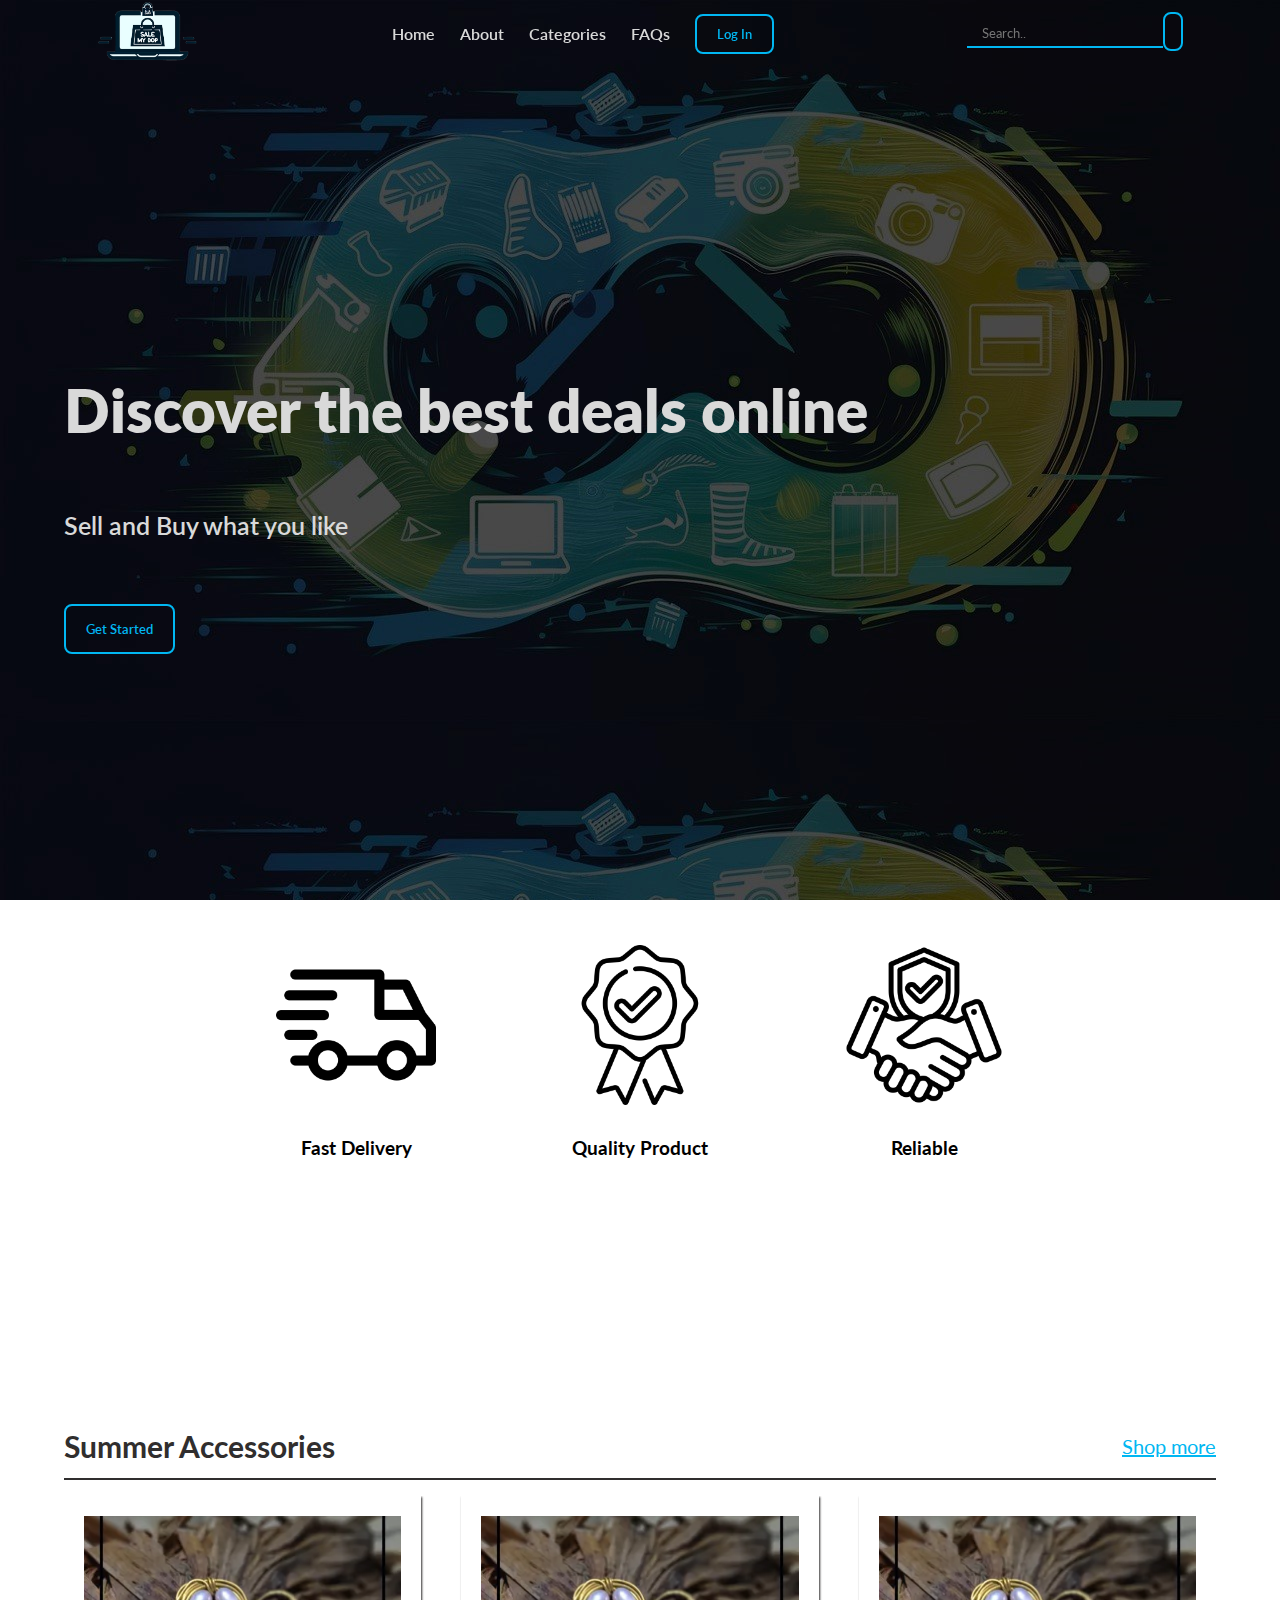
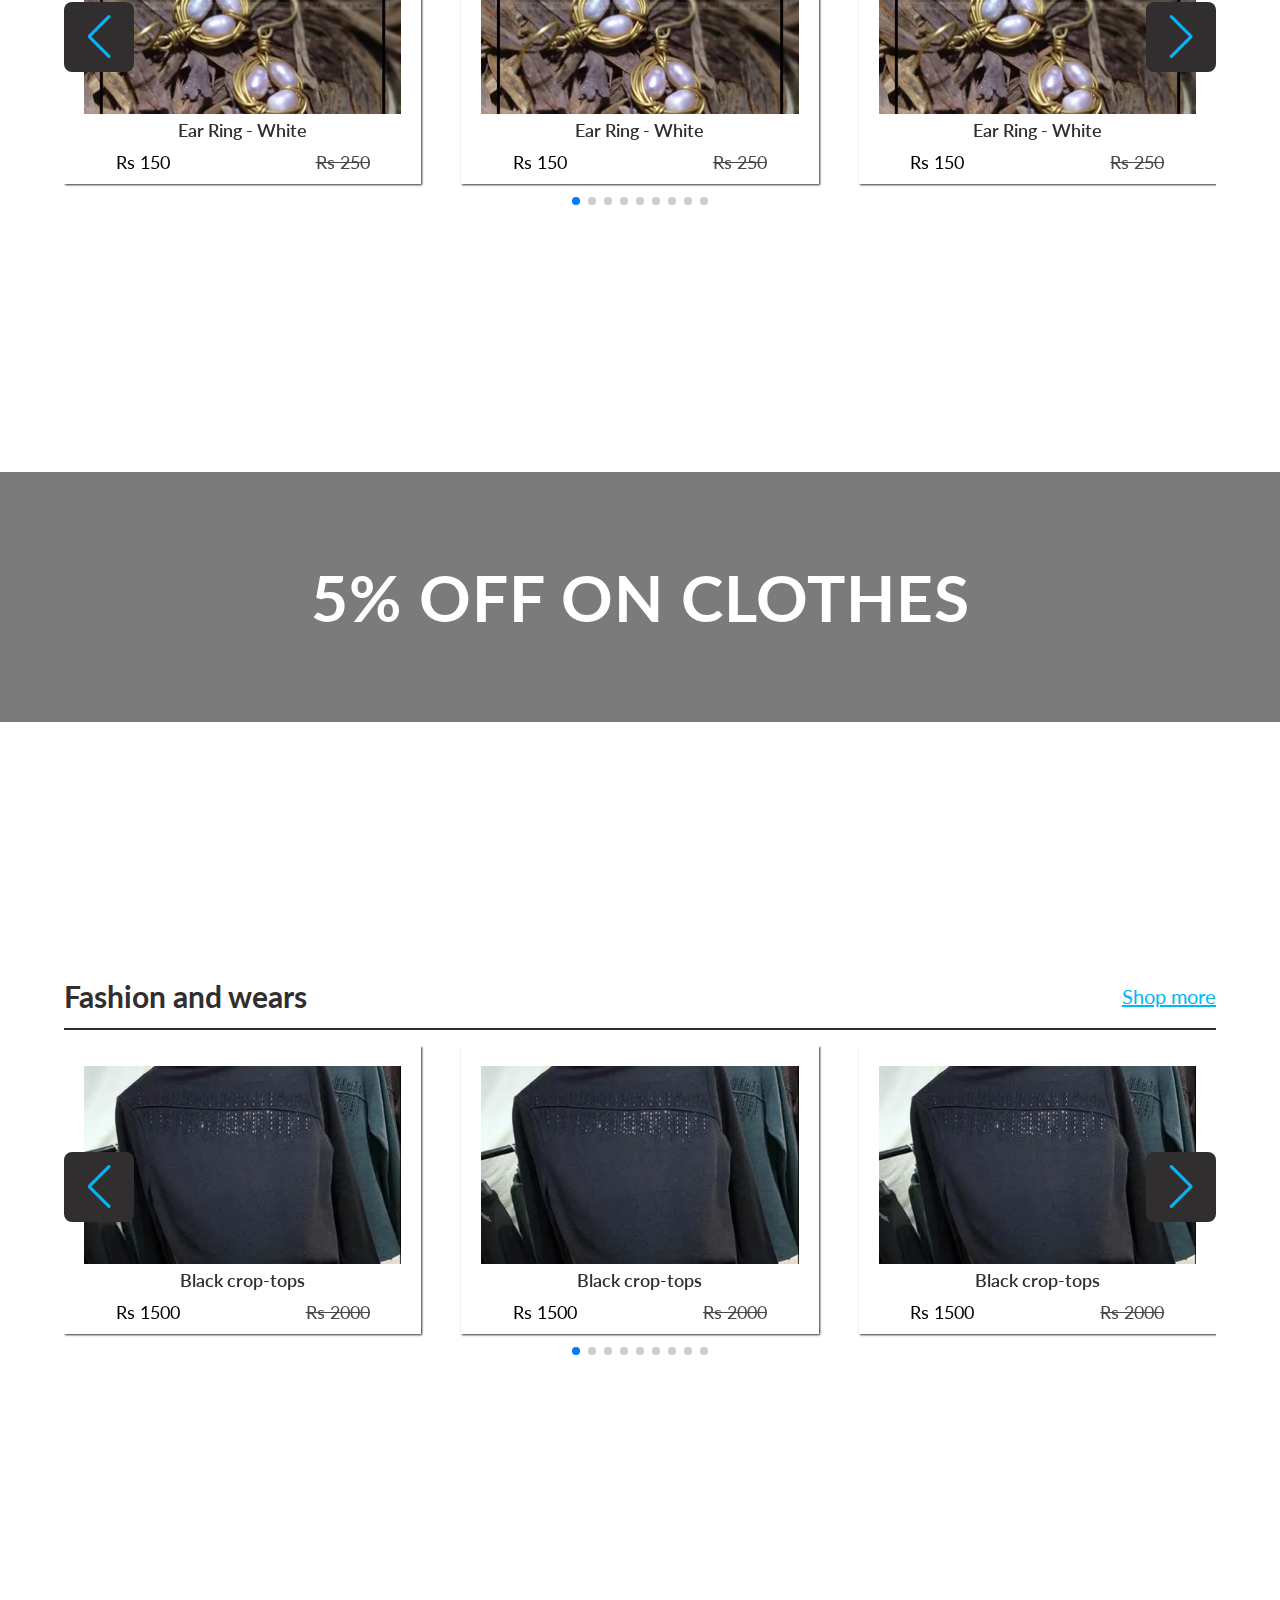
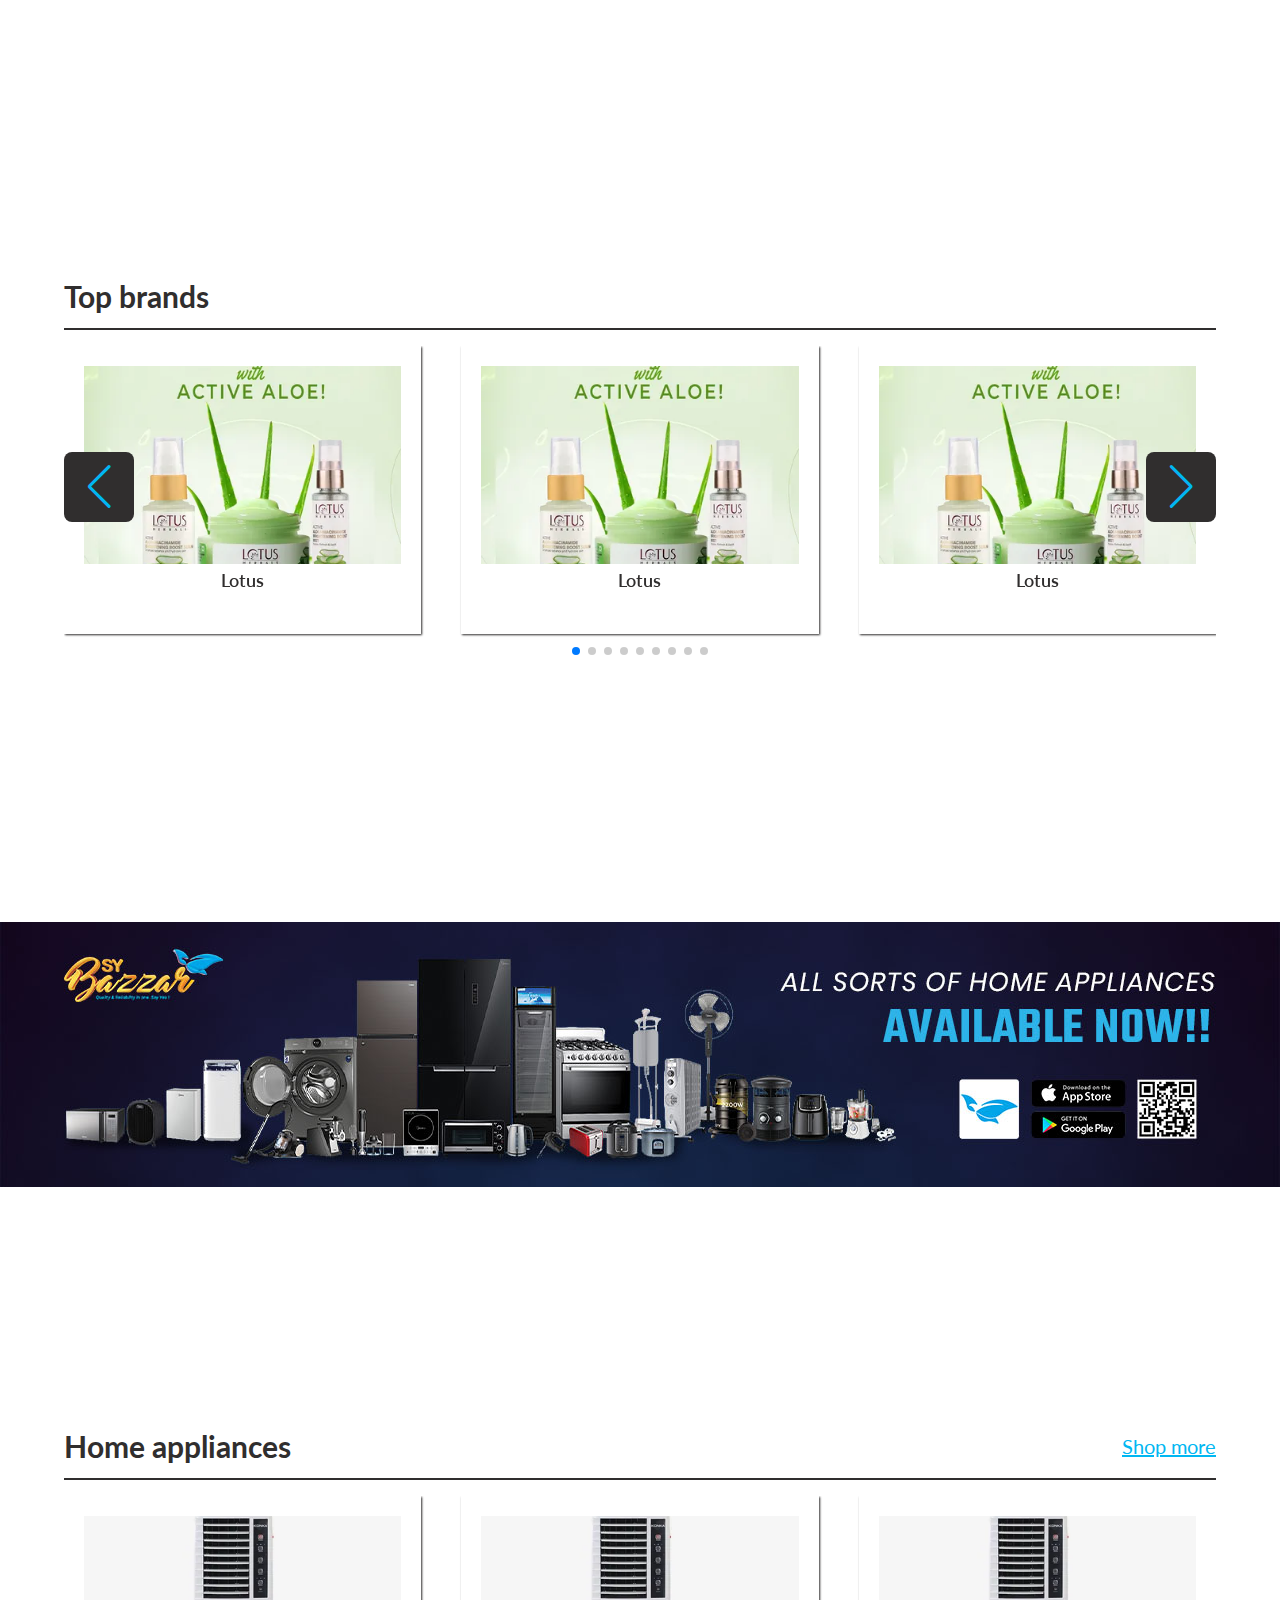
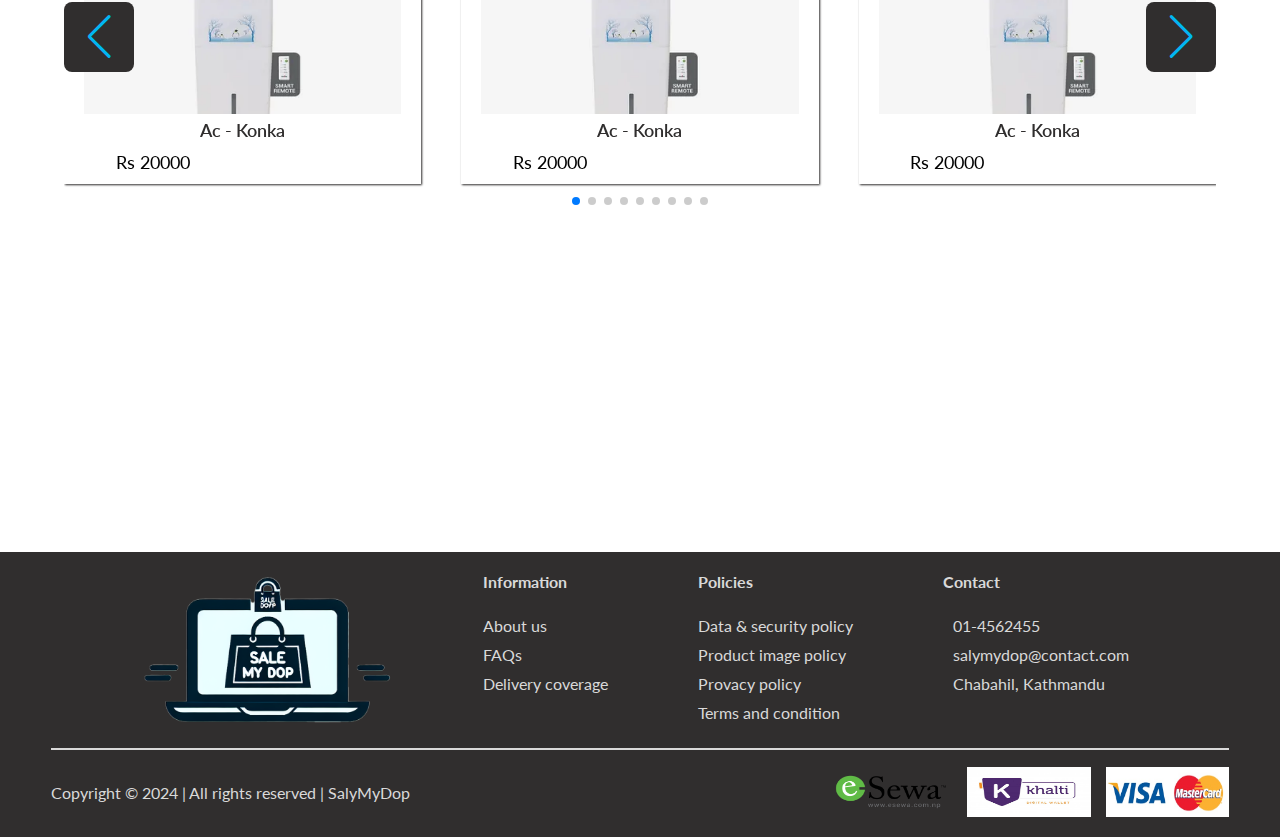
==== index.html @ f99e58d4 "first commit" ====
<!DOCTYPE html>
<html lang="en">

<head>
    <meta charset="UTF-8">
    <meta name="viewport" content="width=device-width, initial-scale=1.0">
    <link rel="stylesheet" href="https://cdnjs.cloudflare.com/ajax/libs/font-awesome/6.5.2/css/all.min.css"
        integrity="sha512-SnH5WK+bZxgPHs44uWIX+LLJAJ9/2PkPKZ5QiAj6Ta86w+fsb2TkcmfRyVX3pBnMFcV7oQPJkl9QevSCWr3W6A=="
        crossorigin="anonymous" referrerpolicy="no-referrer" />
    <link rel="stylesheet" href="https://cdn.jsdelivr.net/npm/swiper@11/swiper-bundle.min.css" />
    <link rel="stylesheet" href="style.css">
    <title>SalyMyDop | Ecommerce</title>
</head>

<body>
    <header>
        <div class="logo"><img src="/images/logo.png" alt="logo"></div>
        <nav>
            <ul>
                <li><a href="">Home</a></li>
                <li><a href="">About</a></li>
                <li>
                    <a href="">Categories</a>
                    <ul>
                        <li><a href="/web pages/fashioPage/fashion.html">Fashion Wears</a></li>
                        <li><a href="/web pages/appliancePage/appliance.html">Appliances</a></li>
                        <li><a href="/web pages/gadgetPage/gadget.html">Gadget</a></li>
                        <li><a href="/web pages/accessoriesPage/accessories.html">Accessories</a></li>
                        <li><a href="/web pages/sportPage/sport-outdoor.html">Sports & outdoor</a></li>
                        <li><a href="/web pages/healthBeautyPage/health-beauty.html">Health & beauty</a></li>
                        <li><a href="/web pages/electronicPage/electronic.html">Electronic devies</a></li>
                        <li><a href="/web pages/homeLifePage/home-lifestyle.html">Home & lifestyle</a></li>
                    </ul>
                </li>
                <li><a href="">FAQs</a></li>
                <li>
                    <button onclick="window.location.href = '/login/login.html'">Log In</button>
                </li>
            </ul>
        </nav>
        <div class="search_bar">
            <input type="search" name="search" id="search" placeholder="Search..">
            <i class="fa-solid fa-magnifying-glass"></i>
        </div>
    </header>

    <!-- [------------hero section -----------------] -->

    <main>
        <section class="hero_section">
            <article>
                <h2>Discover the best deals online</h2>
                <p>Sell and Buy what you like</p>
                <button>Get Started</button>
            </article>
        </section>




        <!-- [------------highlighting features -----------------] -->


        <div class="features">
            <div class="feature_list delivery">
                <img src="/images/icons/delivery.png" alt="delivery icon">
                <h3>Fast Delivery</h3>
            </div>
            <div class="feature_list quality">
                <img src="/images/icons/badge.png" alt="badge icon">
                <h3>Quality Product</h3>
            </div>
            <div class="feature_list reliable">
                <img src="/images/icons/dependable.png" alt="dependable icon">
                <h3>Reliable</h3>
            </div>

        </div>
        <!-- [------------highlighting accessories -----------------] -->

        <section>
            <div class="categ_name">
                <h3>Summer Accessories</h3>
                <a href="">Shop more</a>
            </div>

            <div class="swiper mySwiper">

                <div class="swiper-wrapper" id="accessories-wrapper"></div>

                <div class="swiper-pagination"></div>
                <div class="swiper-button-prev"></div>
                <div class="swiper-button-next"></div>

            </div>
        </section>

        <div class="banner1">
            <h1>5% off on clothes</h1>
        </div>

        <!-- [------------highlighting fashion and wears-----------------] -->

        <section>
            <div class="categ_name">
                <h3>Fashion and wears</h3>
                <a href="">Shop more</a>
            </div>

            <div class="swiper mySwiper">

                <div class="swiper-wrapper" id="fashion-wrapper"></div>

                <div class="swiper-pagination"></div>
                <div class="swiper-button-prev"></div>
                <div class="swiper-button-next"></div>

            </div>
        </section>

        <!-- [------------highliting brands -----------------] -->

        <section>
            <div class="categ_name">
                <h3>Top brands</h3>
            </div>

            <div class="swiper mySwiper">

                <div class="swiper-wrapper" id="brand-wrapper"></div>

                <div class="swiper-pagination"></div>
                <div class="swiper-button-prev"></div>
                <div class="swiper-button-next"></div>

            </div>
        </section>

        <div class="banner2">
            <img src="/images/banner1.jpg" alt="banner appliances">
        </div>

        <!-- [------------highliting appliances -----------------] -->

        <section>
            <div class="categ_name">
                <h3>Home appliances</h3>
                <a href="">Shop more</a>
            </div>

            <div class="swiper mySwiper">

                <div class="swiper-wrapper" id="appliance-wrapper"></div>

                <div class="swiper-pagination"></div>
                <div class="swiper-button-prev"></div>
                <div class="swiper-button-next"></div>

            </div>
        </section>
    </main>

    <!-- [------------footer section -----------------] -->

    <footer>
        <div class="footer_content">
            <div class="footer-info">
                <div class="logo">
                    <img src="/images/logo.png" alt="">
                </div>
                <div class="info">
                    <h4>Information</h4>
                    <li><a href="">About us</a></li>
                    <li><a href="">FAQs</a></li>
                    <li><a href="">Delivery coverage</a></li>
                </div>
                <div class="info">
                    <h4>Policies</h4>
                    <li><a href="">Data & security policy</a></li>
                    <li><a href="">Product image policy</a></li>
                    <li><a href="">Provacy policy</a></li>
                    <li><a href="">Terms and condition</a></li>
                </div>
                <div class="info contact">
                    <h4>Contact</h4>
                    <li><a href="tel: 01-4589782"><i class="fa-solid fa-phone"></i><span>01-4562455</span></a></li>
                    <li><a href="mailto: salemydop@gmail.com"><i class="fa-solid fa-envelope"></i><span>salymydop@contact.com</span></a></li>
                    <li><a href=""><i class="fa-solid fa-location-dot"></i><span>Chabahil, Kathmandu</span></a></li>
                </div>
            </div>
            <div class="copyright">
                <p>Copyright &copy; 2024 | All rights reserved | SalyMyDop</p>
                <div class="imgs">
                    <a href=""><img src="images/icons/esewa - Copy.png" alt="esewa logo" /></a>
                    <a href=""> <img src="images/icons/khalti.jpeg" alt="khalti logo" /></a>
                    <a href=""><img src="images/icons/visa.jpeg" alt="visa logo" /></a>
                </div>
            </div>
        </div>
    </footer>

    <script src="https://cdn.jsdelivr.net/npm/swiper@11/swiper-bundle.min.js"></script>
    <script src="script.js"> </script>
</body>

</html>
---- style.css ----
@import url("https://fonts.googleapis.com/css2?family=Lato:ital,wght@0,100;0,300;0,400;0,700;0,900;1,100;1,300;1,400;1,700;1,900&display=swap");

* {
  margin: 0;
  padding: 0;
  box-sizing: border-box;
  font-family: "Lato", sans-serif;
  list-style: none;
}


:root {
  --primary: #302e2e;
  --secondary: #01B7F2;
  --accent: #D9D9D9;
}


/************************************************
***************** header/ nav bar *****************
**************************************************/

.bgChange {
  background-color: var(--primary);
}

header {
  width: 100%;
  display: flex;
  justify-content: space-around;
  align-items: center;
  position: fixed;
  z-index: 6;
}

.logo img {
  height: 4rem;
}

nav ul {
  display: flex;
  align-items: center;
  gap: 25px;
}

nav li {
  position: relative;
  padding: 10px 0;
}

nav li:hover ul {
  display: flex;
}

nav li ul {
  position: absolute;
  top: 2.5rem;
  background-color: var(--primary);
  display: flex;
  align-items: start;
  justify-content: center;
  flex-direction: column;
  padding: 20px;
  width: 13rem;
  left: 0;
  border-radius: 8px;
  display: none;
}

nav li ul li {
  padding: 0;
}

nav ul li a {
  color: var(--accent);
  text-decoration: none;
  font-weight: 600;
}

nav ul li a:hover {
  color: var(--secondary);
}

nav ul li button {
  padding: 10px 20px;
  border-radius: 8px;
  background-color: transparent;
  border: 2px solid var(--secondary);
  color: var(--secondary);
  font-weight: 600;
  transition: all 0.3s ease;
}

nav ul li button:hover {
  background-color: var(--secondary);
  color: var(--accent);
}

.search_bar input {
  border: none;
  outline: none;
  padding: 5px 15px;
  background-color: transparent;
  border-bottom: 2px solid var(--secondary);
  color: #01B7F2;
}

.search_bar input:focus {
  background-color: transparent;
}

.search_bar i {
  padding: 8px;
  border-radius: 8px;
  background-color: transparent;
  border: 2px solid var(--secondary);
  color: var(--secondary);
  font-weight: 600;
  transition: all 0.3s ease;
}

.search_bar i:hover {
  background-color: var(--secondary);
  color: var(--accent);
}

input[type="search"]::-webkit-search-cancel-button {
  display: none;
}

/************************************************
***************** features styling *****************
**************************************************/

.features {
  display: flex;
  justify-content: center;
  gap: 4rem;
  align-items: center;
  width: 100%;
  height: 15rem;
  margin-top: 2rem;
}

.feature_list {
  display: flex;
  flex-direction: column;
  align-items: center;
  padding: 30px;
  border-radius: 8px;
}

.features img {
  height: 10rem;
  width: 10rem;
  margin-bottom: 2rem;
}

/************************************************
***************** hero section *****************
**************************************************/

section {
  min-height: 100vh;
  width: 100%;
  display: flex;
  align-items: center;
  justify-content: center;
  flex-direction: column;
}



.hero_section {
  background: url(/images/heropage.jpeg);
  display: flex;
  align-items: start;
  background-attachment: fixed;
}

.hero_section article {
  margin-top: 8rem;
  margin-left: 4rem;
  display: flex;
  align-items: start;
  flex-direction: column;
  gap: 4rem;
  color: var(--accent);
}

.hero_section article h2 {
  font-size: 60px;
  font-weight: 800;
}

.hero_section article p {
  font-size: 25px;
  font-weight: 600;
}

.hero_section article button {
  padding: 15px 20px;
  border-radius: 8px;
  background-color: transparent;
  border: 2px solid var(--secondary);
  color: var(--secondary);
  font-weight: 600;
  transition: all 0.3s ease;
}

.hero_section article button:hover {
  background-color: var(--secondary);
  color: var(--accent);
}

/************************************************
***************** swiper styling *****************
**************************************************/



.swiper {
  width: 90%;
  height: 20rem;
  position: relative;
}

.swiper-slide {
  text-align: center;
  font-size: 18px;
  display: flex;
  height: 90%;
  flex-direction: column;
  justify-content: center;
  align-items: center;
  padding: 20px;
  box-shadow: 1px 1px 2px var(--primary);
}

.swiper-slide:hover {
  box-shadow: 1px 1px 5px var(--primary);
}

.swiper-slide img {
  width: 100%;
  height: 80%;
  object-fit: cover;
}

.swiper-slide .description {
  width: 80%;
  height: 20%;
  display: flex;
  flex-direction: column;
  gap: 10px;
}

.swiper-slide .description h4 {
  margin-top: 5px;
  color: var(--primary);
  font-weight: 600;
}

.swiper-slide .description .price {
  display: flex;
  width: 100%;
  justify-content: space-between;
}

del {
  color: #484848;
}

.swiper-button-prev,
.swiper-button-next {
  color: var(--secondary);
  background-color: var(--primary);
  padding: 35px;
  border-radius: 8px;
  position: absolute;
  top: 40%;
  bottom: 50%;
}

.swiper-button-prev {
  left: 0;

}

.swiper-button-next {
  right: 0;
}

section .categ_name {
  display: flex;
  justify-content: space-between;
  align-items: center;
  width: 90%;
  margin-bottom: 2rem;
  position: relative;
}

section .categ_name::after {
  content: "";
  position: absolute;
  height: 2px;
  background-color: var(--primary);
  bottom: -1rem;
  left: 0;
  width: 100%;
}


section .categ_name a {
  color: var(--secondary);
  font-size: 20px;
  text-decoration: underline;
}

section .categ_name h3 {
  font-size: 30px;
  color: var(--primary);
}

/************************************************
***************** banner styling *****************
**************************************************/


.banner1 {
  width: 100%;
  height: 250px;
  background: url(/images/banner2.jpeg);
  position: relative;
  display: flex;
  align-items: center;
  justify-content: center;
  background-attachment: fixed;
}

.banner1::after {
  content: "";
  position: absolute;
  height: 100%;
  width: 100%;
  background-color: rgba(0, 0, 0, 0.518);
  top: 0;
}

.banner1 h1 {
  color: white;
  font-size: 64px;
  letter-spacing: 1px;
  text-transform: uppercase;
  z-index: 2;
}

.banner2 {
  width: 100%;
  height: 250px;
}

.banner2 img {
  width: 100%;
}



/************************************************
***************** Footer styling *****************
**************************************************/


footer {
  background-color: var(--primary);
  margin-top: 5rem;
  display: flex;
  align-items: center;
  justify-content: center;
  flex-direction: column;
  width: 100%;
  height: auto;
  padding: 20px;
}

footer .footer_content {
  width: 95%;
}

footer .footer_content .footer-info {
  display: flex;
  align-items: center;
  justify-content: space-evenly;
  align-items: start;
  position: relative;
  width: 100%;
}

footer .footer_content .footer-info .logo img {
  height: 10rem;
}

footer .footer_content .footer-info .info h4 {
  margin-bottom: 20px;
  color: var(--accent);
}

footer .footer_content .footer-info .info li {
  padding: 5px 0;


}

footer .footer_content .footer-info .info li a {
  color: var(--accent);
  text-decoration: none;
}

footer .footer_content .footer-info .info li a:hover {
  color: var(--secondary);
}

footer .footer_content .footer-info .info li a span {
  margin: 0 10px;
}

footer .footer_content .footer-info .info::after {
  position: absolute;
  content: "";
  height: 2px;
  width: 100%;
  background-color: var(--accent);
  bottom: -15px;
  left: 0;
}

footer .footer_content .copyright {
  margin-top: 2rem;
  color: var(--accent);
  width: 100%;
  display: flex;
  align-items: center;
  justify-content: space-between;
}

footer .footer_content .copyright .imgs {
  width: 400px;
  height: 50px;
  display: flex;
  align-items: center;
  gap: 15px;
}

footer .footer_content .copyright .imgs a {
  width: 100%;
  height: 100%;
}

footer .footer_content .copyright .imgs a img {
  width: 100%;
  height: 100%;
}
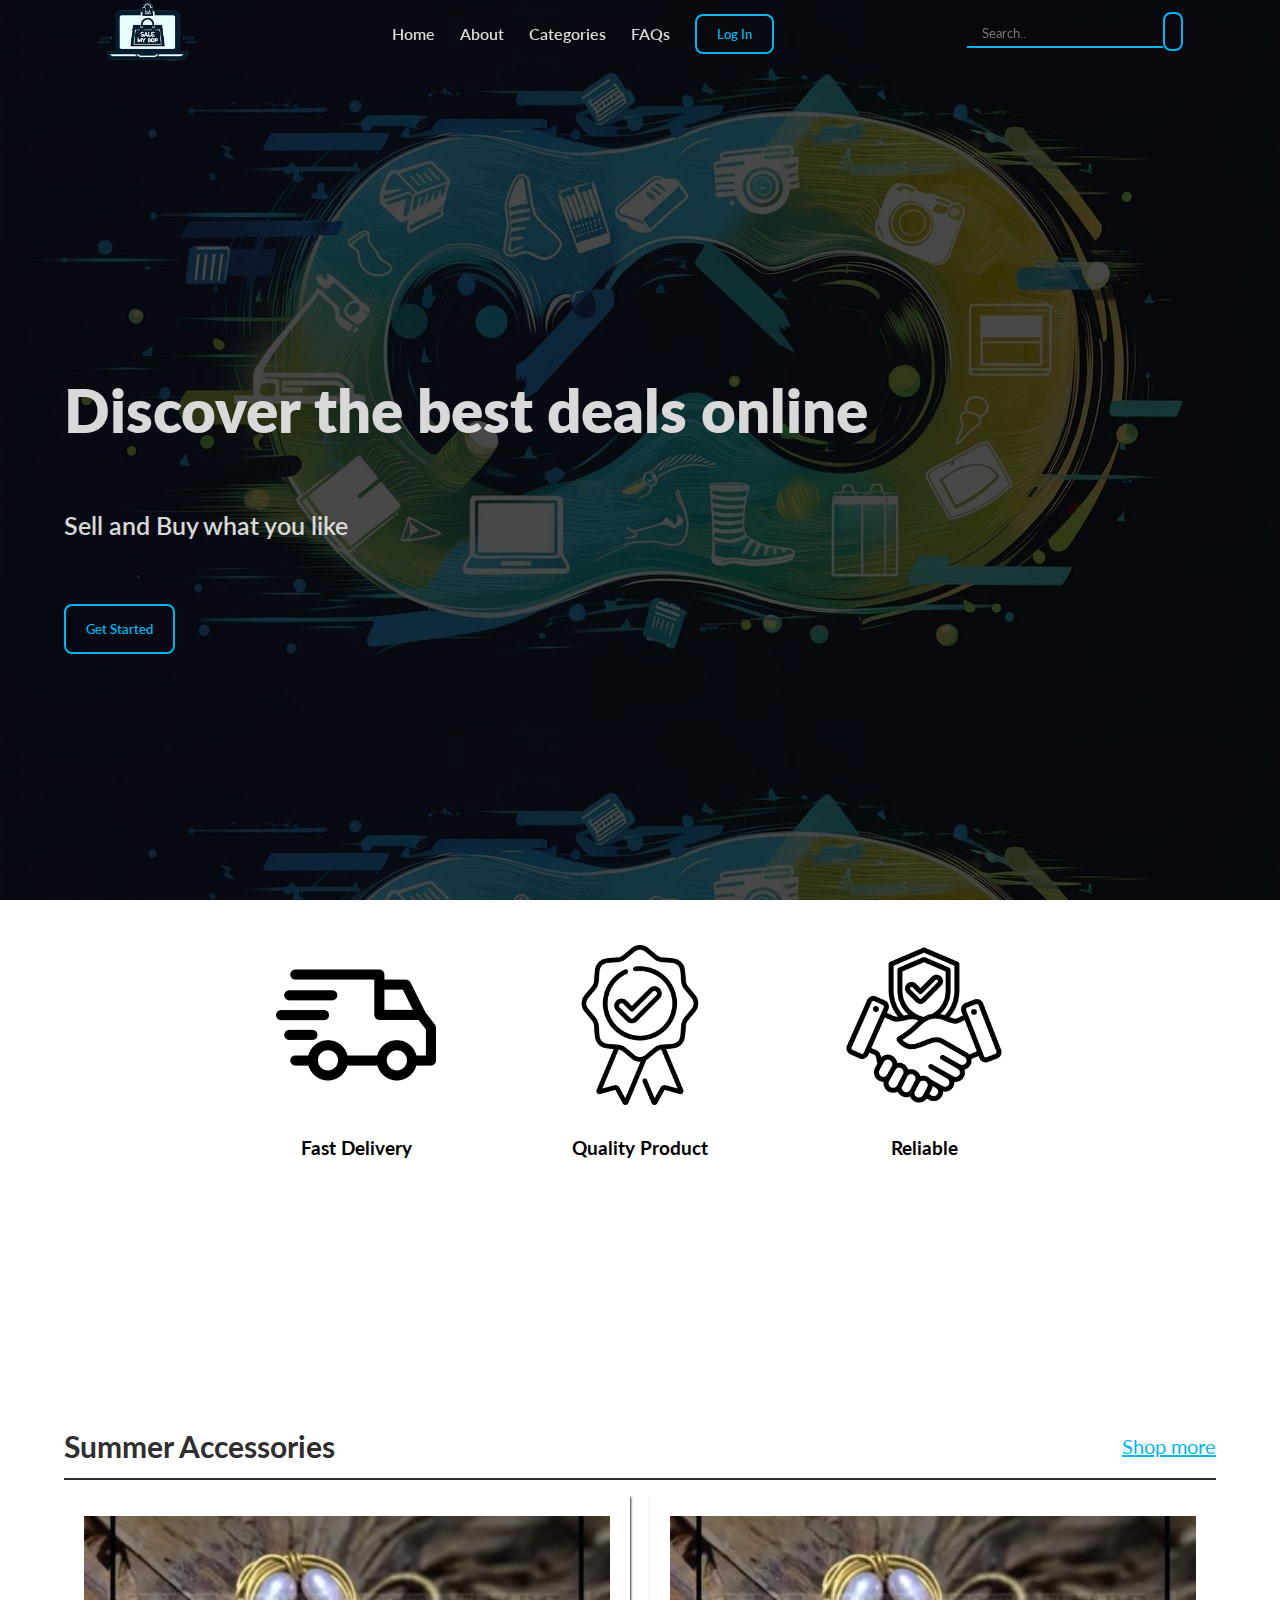
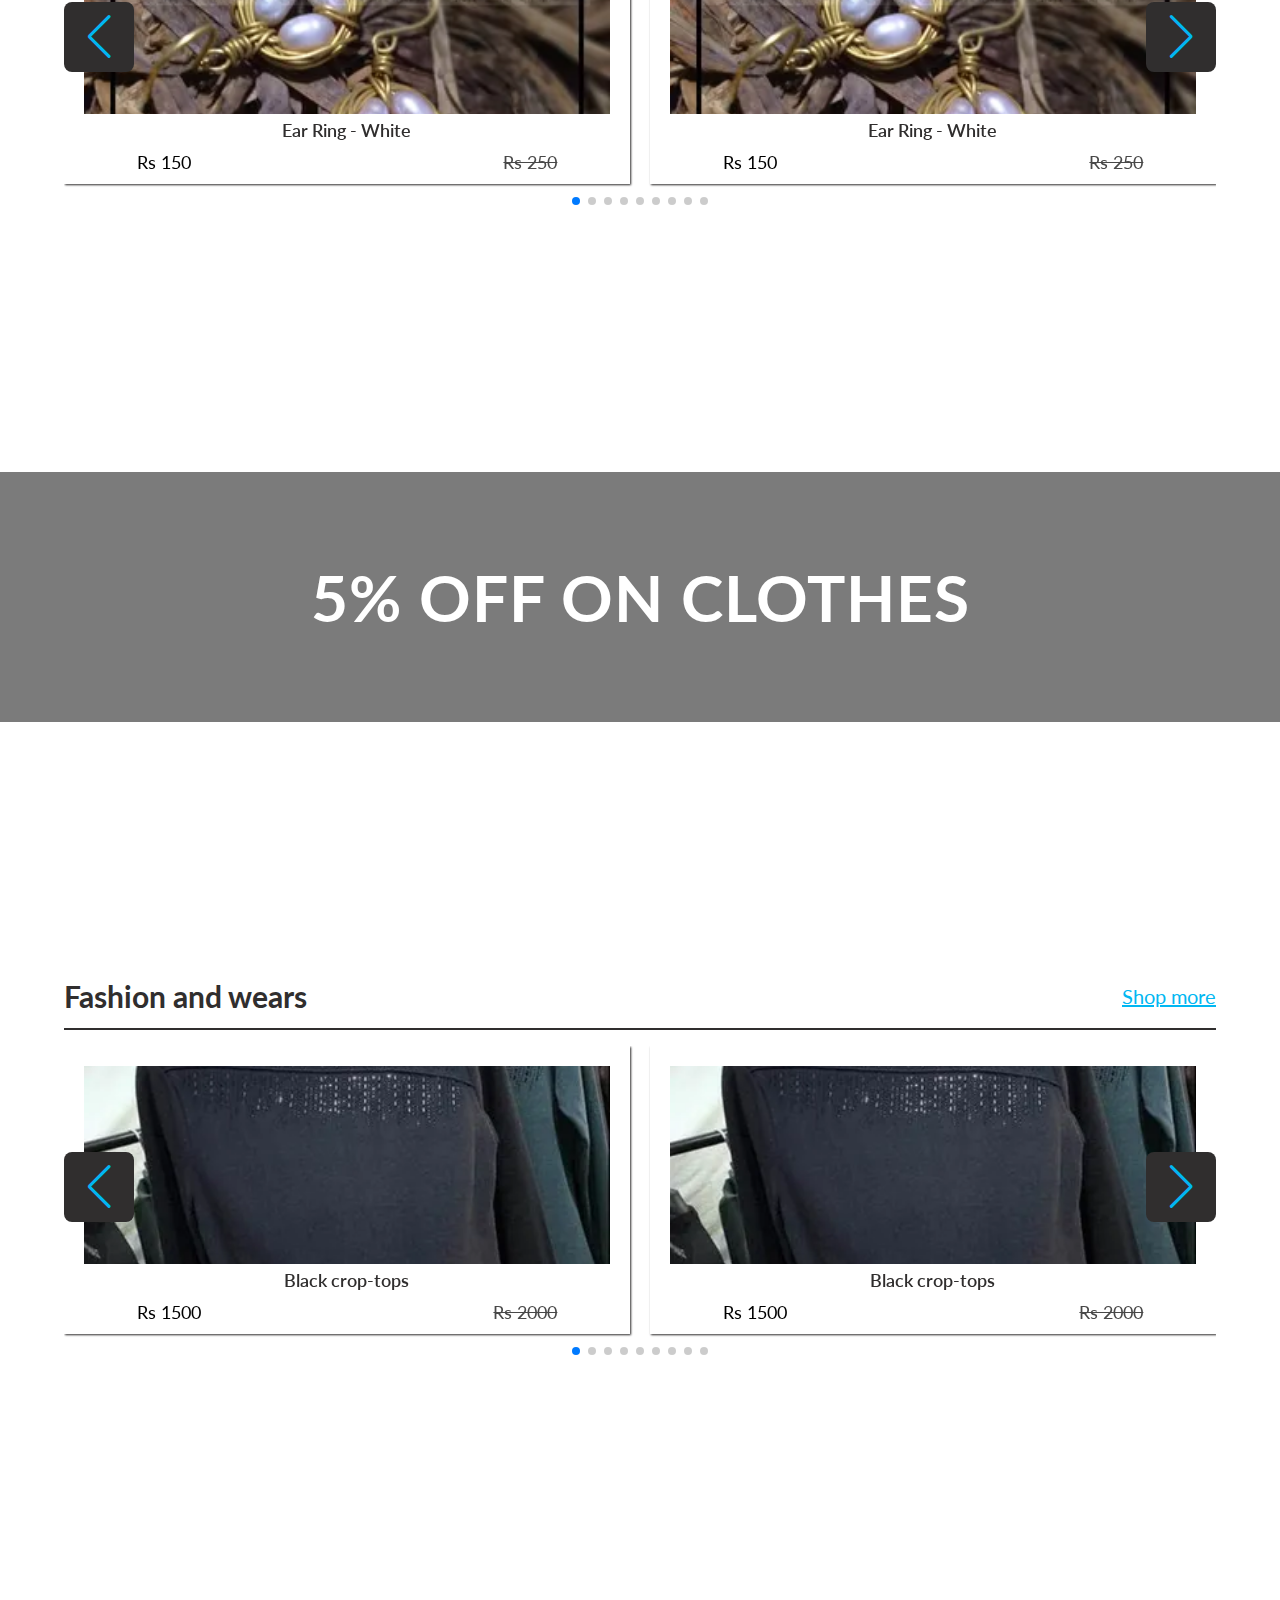
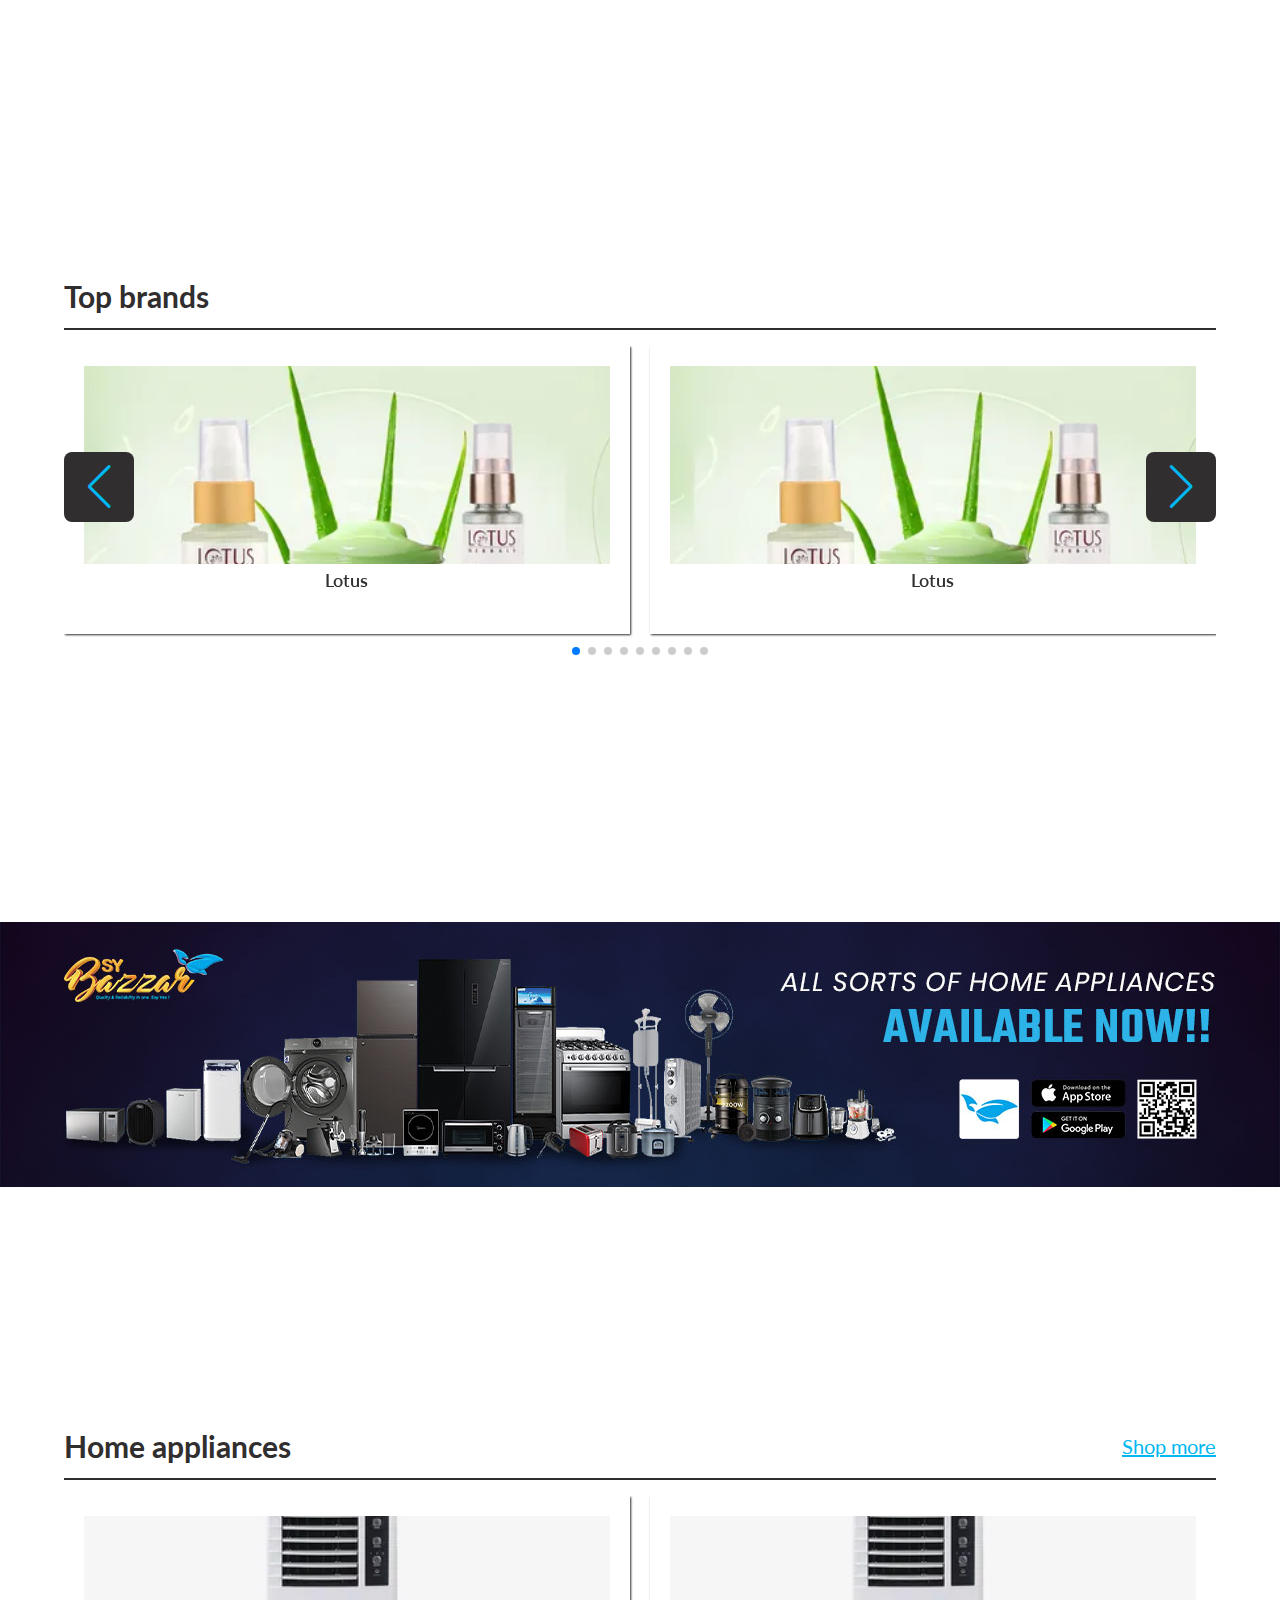
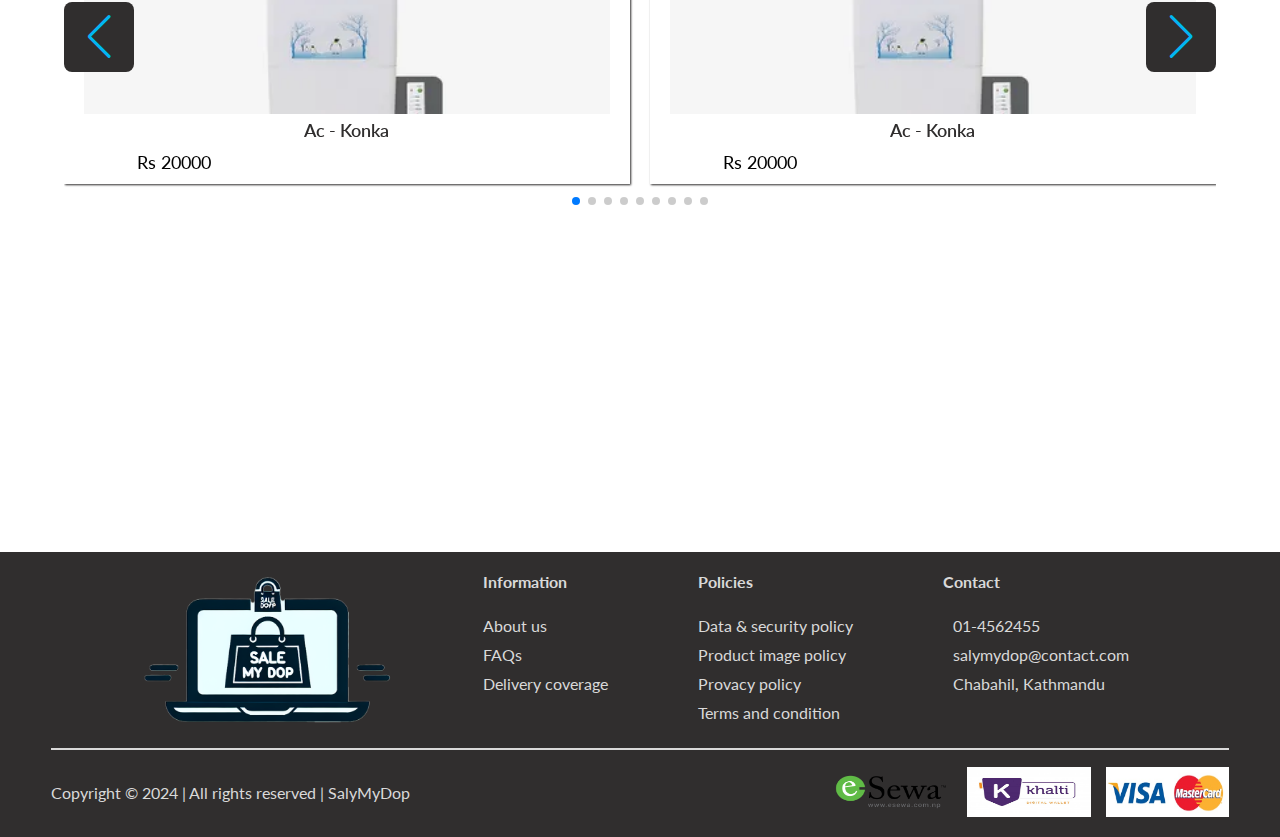
==== commit 91a5aa0a: "login page modified" ====
--- a/index.html
+++ b/index.html
@@ -9,6 +9,7 @@
         crossorigin="anonymous" referrerpolicy="no-referrer" />
     <link rel="stylesheet" href="https://cdn.jsdelivr.net/npm/swiper@11/swiper-bundle.min.css" />
     <link rel="stylesheet" href="style.css">
+    <link rel="stylesheet" href="responsive.css">
     <title>SalyMyDop | Ecommerce</title>
 </head>
 
@@ -42,6 +43,10 @@
             <input type="search" name="search" id="search" placeholder="Search..">
             <i class="fa-solid fa-magnifying-glass"></i>
         </div>
+        <div class="hamburger">
+            <i class="fa-solid fa-bars" id="menu"></i>
+            <i class="fa-solid fa-x" id="close"></i>
+        </div>
     </header>
 
     <!-- [------------hero section -----------------] -->
@@ -184,7 +189,8 @@
                 <div class="info contact">
                     <h4>Contact</h4>
                     <li><a href="tel: 01-4589782"><i class="fa-solid fa-phone"></i><span>01-4562455</span></a></li>
-                    <li><a href="mailto: salemydop@gmail.com"><i class="fa-solid fa-envelope"></i><span>salymydop@contact.com</span></a></li>
+                    <li><a href="mailto: salemydop@gmail.com"><i
+                                class="fa-solid fa-envelope"></i><span>salymydop@contact.com</span></a></li>
                     <li><a href=""><i class="fa-solid fa-location-dot"></i><span>Chabahil, Kathmandu</span></a></li>
                 </div>
             </div>
--- a/style.css
+++ b/style.css
@@ -25,7 +25,7 @@
 }
 
 header {
-  width: 100%;
+  width: 100vw;
   display: flex;
   justify-content: space-around;
   align-items: center;
@@ -77,7 +77,8 @@
   font-weight: 600;
 }
 
-nav ul li a:hover {
+nav ul li a:hover,
+a:active {
   color: var(--secondary);
 }
 
@@ -128,6 +129,12 @@
   display: none;
 }
 
+.hamburger {
+  color: var(--secondary);
+  font-size: 25px;
+  display: none;
+}
+
 /************************************************
 ***************** features styling *****************
 **************************************************/
--- a/responsive.css
+++ b/responsive.css
@@ -0,0 +1,87 @@
+:root {
+    --primary: #302e2e;
+    --secondary: #01B7F2;
+    --accent: #D9D9D9;
+}
+
+@media screen and (max-width:890px) {
+
+    .hero_section article h2 {
+        font-size: 40px;
+    }
+
+    footer .footer_content .footer-info .logo img {
+        height: 5rem;
+    }
+
+    footer .footer_content .copyright .imgs {
+        width: 300px;
+    }
+}
+
+@media screen and (max-width:790px) {
+
+    header {
+        justify-content: space-between;
+    }
+
+    header .logo {
+        margin-left: 3rem;
+    }
+
+    .hamburger {
+        margin-right: 3rem;
+    }
+
+    nav ul li a,
+    button {
+        font-size: 14px;
+    }
+
+
+
+    nav {
+        position: absolute;
+        top: 0px;
+        background-color: var(--primary);
+        width: 100%;
+        height: 100vh;
+    }
+
+    nav li ul {
+        flex-direction: column;
+    }
+
+    .search_bar {
+        display: none;
+    }
+
+    .hero_section {
+        width: 100vw;
+    }
+
+    .hamburger i {
+        display: block;
+        z-index: 999;
+        position: fixed;
+    }
+
+    .hamburger #close {
+        display: none;
+    }
+
+    .features {
+        /* justify-content: space-around; */
+        gap: 0;
+    }
+
+    .features img {
+        height: 4rem;
+        width: 4rem;
+    }
+
+    .feature_list h3 {
+        font-size: 16px;
+    }
+
+}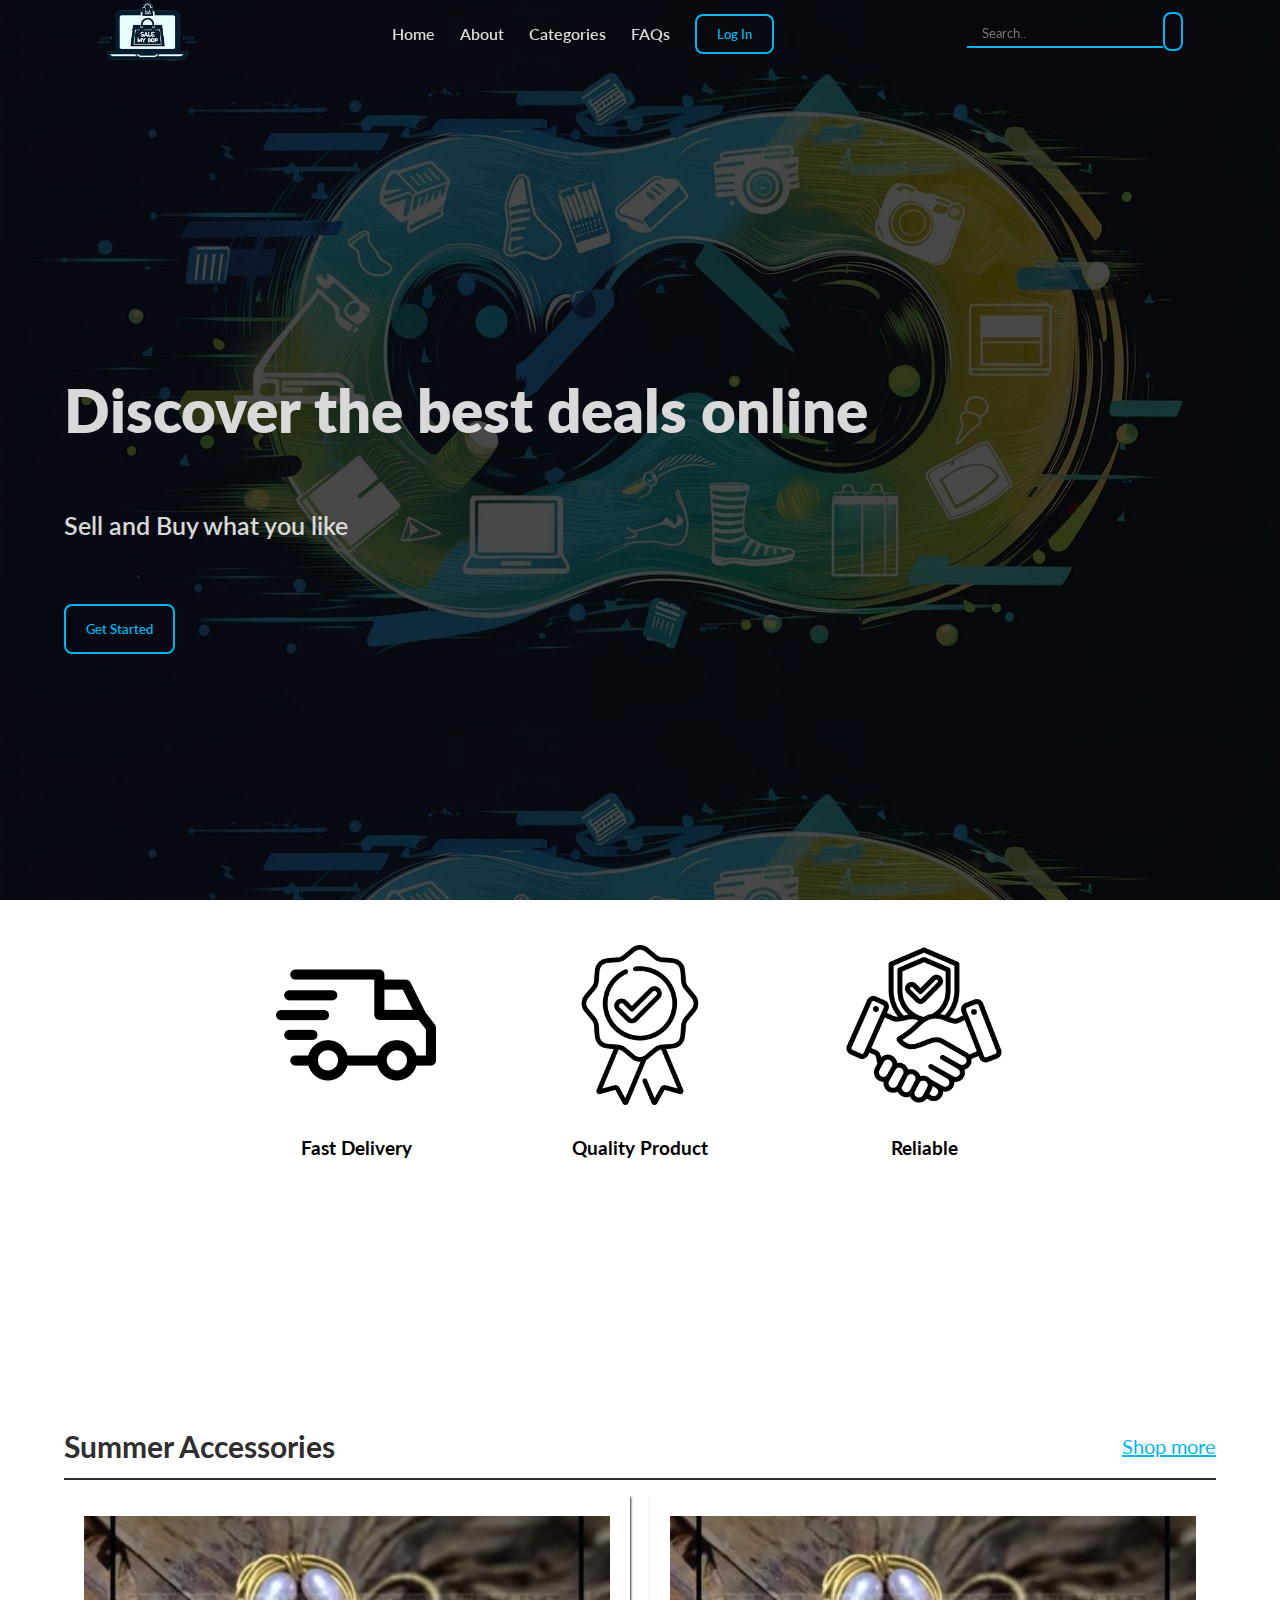
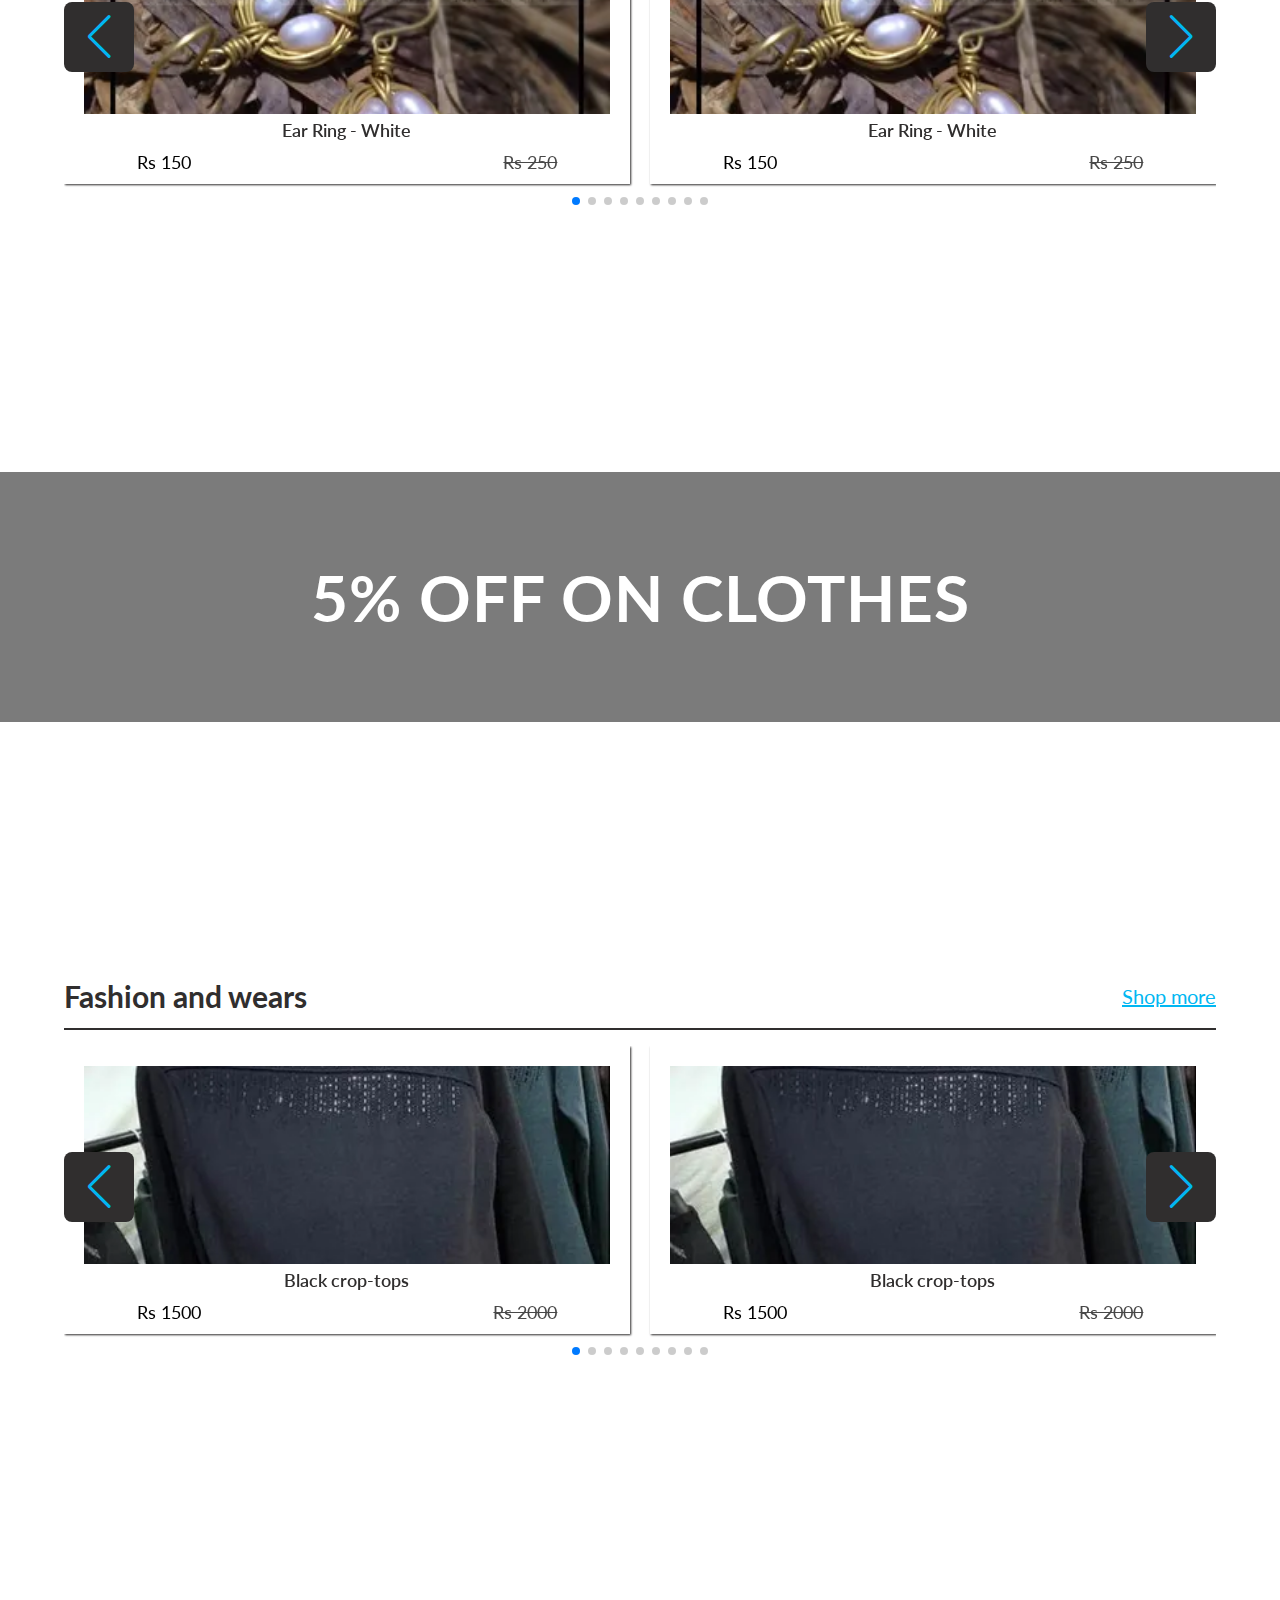
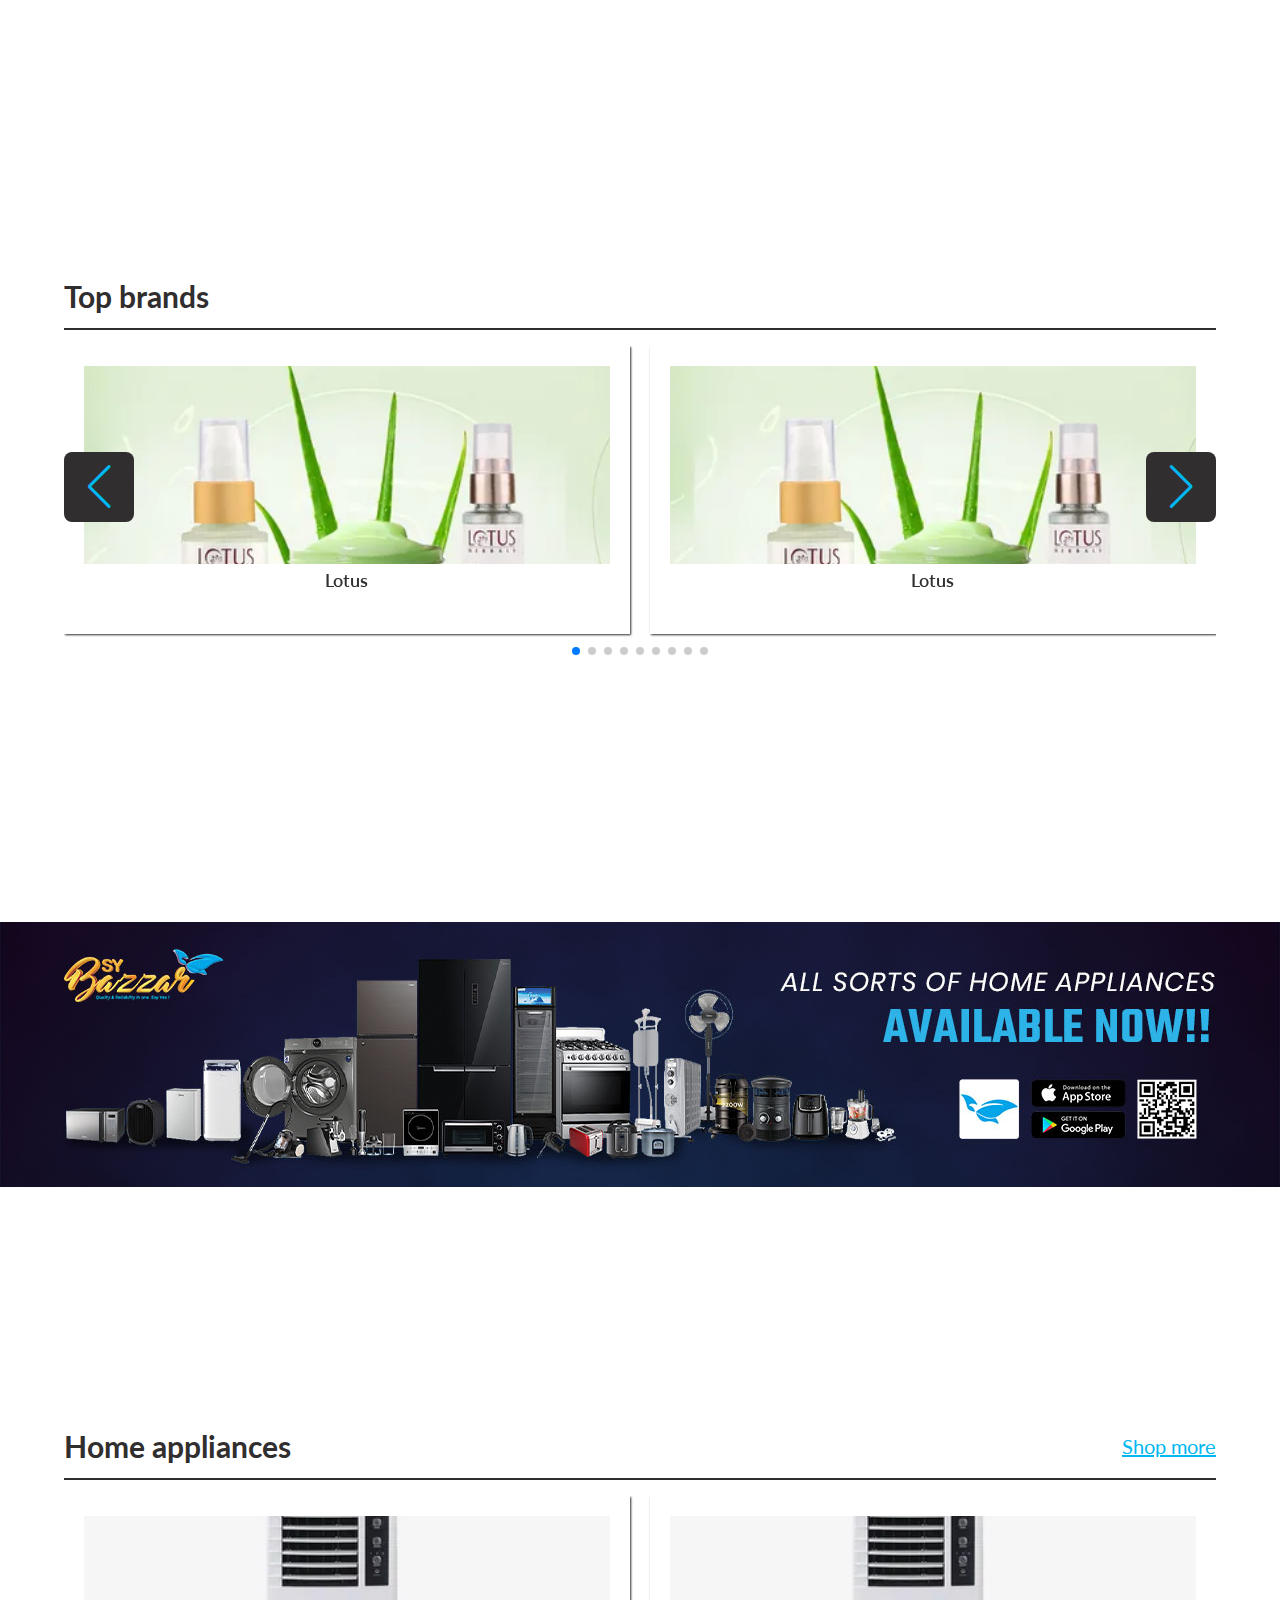
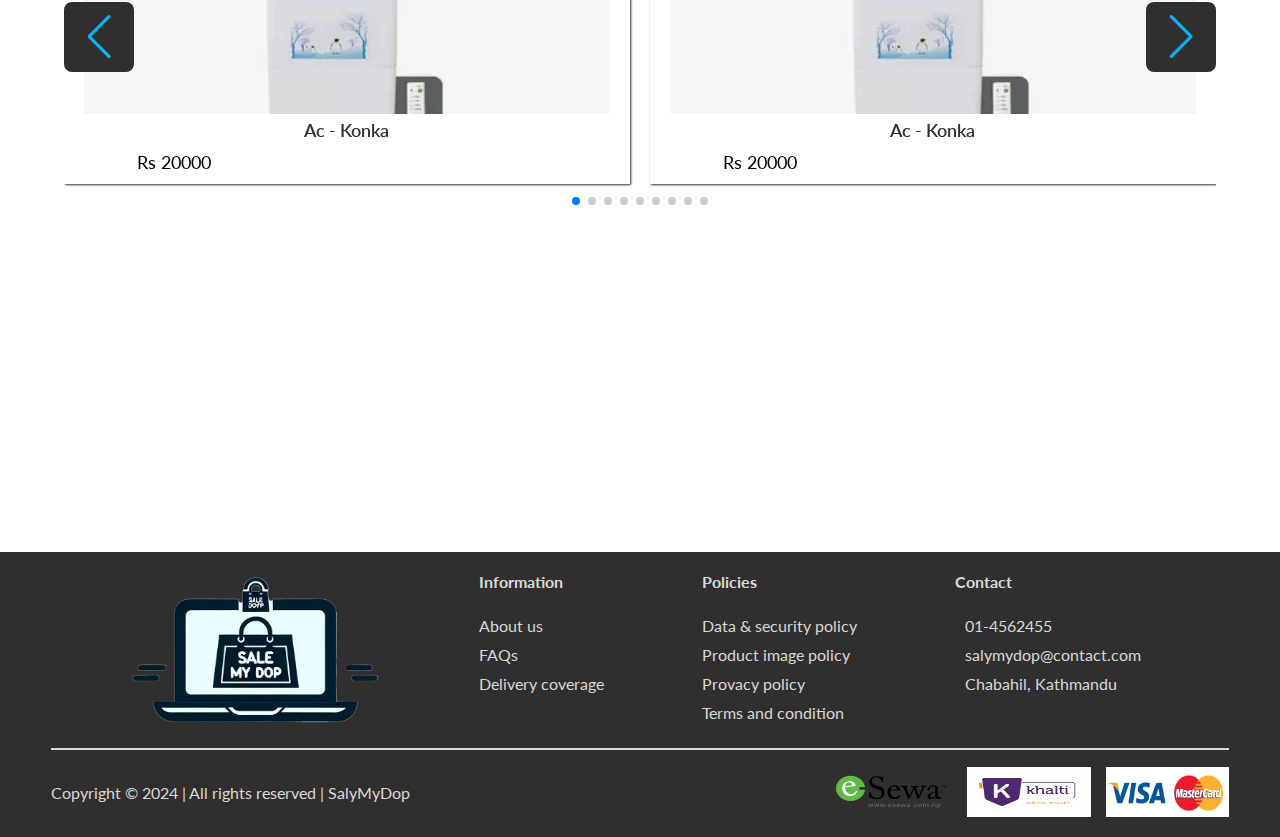
==== commit 22054f89: "anlnca" ====
--- a/index.html
+++ b/index.html
@@ -10,7 +10,7 @@
     <link rel="stylesheet" href="https://cdn.jsdelivr.net/npm/swiper@11/swiper-bundle.min.css" />
     <link rel="stylesheet" href="style.css">
     <link rel="stylesheet" href="responsive.css">
-    <title>SalyMyDop | Ecommerce</title>
+    <title>SaleMyDop | Ecommerce</title>
 </head>
 
 <body>
@@ -22,7 +22,7 @@
                 <li><a href="">About</a></li>
                 <li>
                     <a href="">Categories</a>
-                    <ul>
+                    <ul class="dropdown">
                         <li><a href="/web pages/fashioPage/fashion.html">Fashion Wears</a></li>
                         <li><a href="/web pages/appliancePage/appliance.html">Appliances</a></li>
                         <li><a href="/web pages/gadgetPage/gadget.html">Gadget</a></li>
--- a/style.css
+++ b/style.css
@@ -401,6 +401,8 @@
   align-items: start;
   position: relative;
   width: 100%;
+  flex-wrap: wrap;
+  gap: 20px;
 }
 
 footer .footer_content .footer-info .logo img {
@@ -448,6 +450,8 @@
   display: flex;
   align-items: center;
   justify-content: space-between;
+  flex-wrap: wrap;
+  gap: 20px;
 }
 
 footer .footer_content .copyright .imgs {
--- a/responsive.css
+++ b/responsive.css
@@ -29,10 +29,6 @@
         margin-left: 3rem;
     }
 
-    .hamburger {
-        margin-right: 3rem;
-    }
-
     nav ul li a,
     button {
         font-size: 14px;
@@ -44,11 +40,16 @@
         position: absolute;
         top: 0px;
         background-color: var(--primary);
-        width: 100%;
+        width: 60%;
+        right: -100%;
         height: 100vh;
+        align-items: center;
+        justify-content: center;
+        display: flex;
+        transition: all 0.3s ease;
     }
 
-    nav li ul {
+    nav ul {
         flex-direction: column;
     }
 
@@ -60,10 +61,10 @@
         width: 100vw;
     }
 
-    .hamburger i {
+    .hamburger {
         display: block;
-        z-index: 999;
-        position: fixed;
+        margin-right: 1.5rem;
+        z-index: 99;
     }
 
     .hamburger #close {
